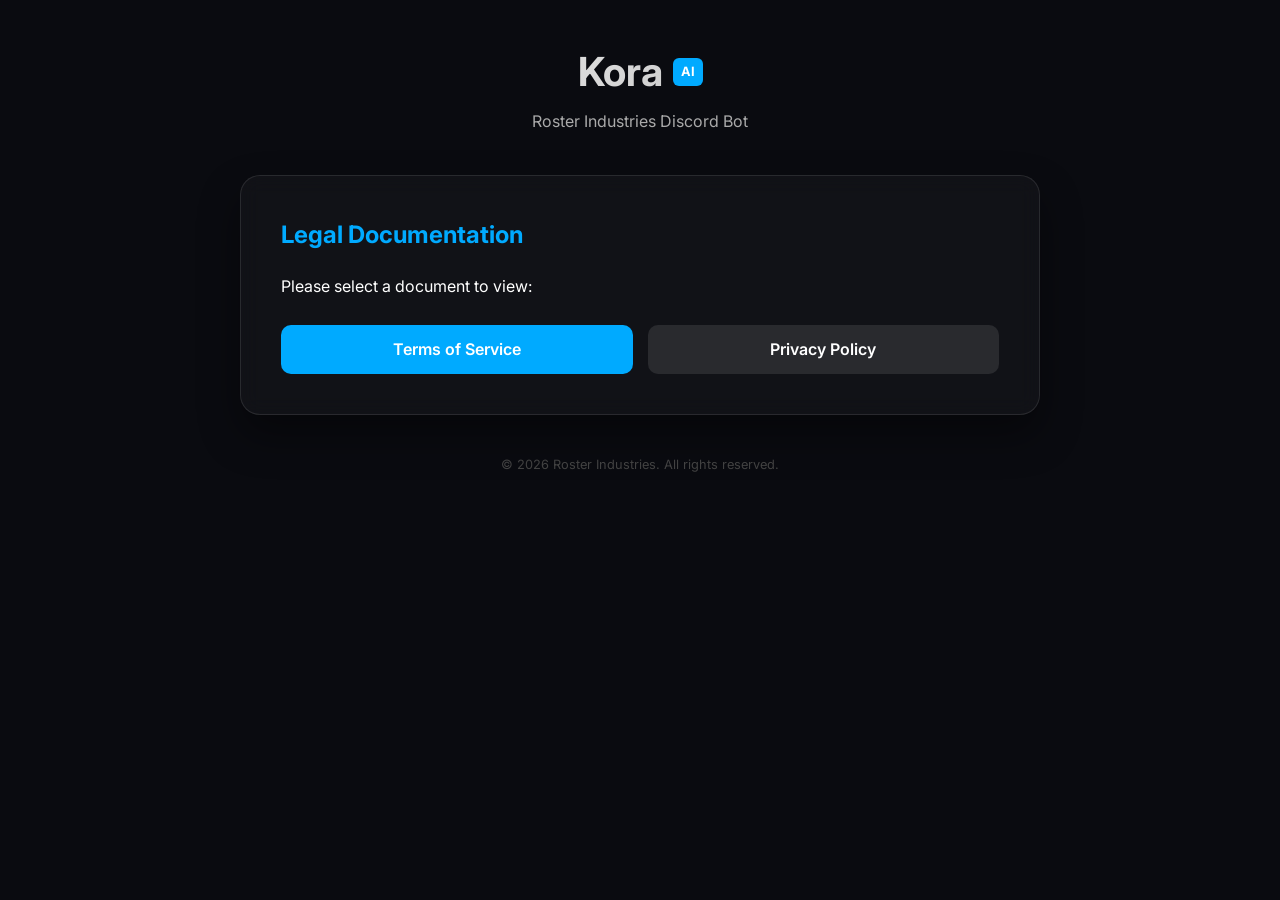
==== index.html @ d1da8179 "Initial commit for Kora legal documents" ====
<!DOCTYPE html>
<html lang="en">

<head>
    <meta charset="UTF-8">
    <meta name="viewport" content="width=device-width, initial-scale=1.0">
    <title>Kora - Legal Documents</title>
    <link rel="stylesheet" href="style.css">
    <link href="https://fonts.googleapis.com/css2?family=Inter:wght@400;600;700&display=swap" rel="stylesheet">
</head>

<body>
    <div class="container">
        <header>
            <h1>Kora <span class="badge">AI</span></h1>
            <p>Roster Industries Discord Bot</p>
        </header>

        <main class="card">
            <h2>Legal Documentation</h2>
            <p>Please select a document to view:</p>
            <div class="links">
                <a href="terms.html" class="btn btn-primary">Terms of Service</a>
                <a href="privacy.html" class="btn btn-secondary">Privacy Policy</a>
            </div>
        </main>

        <footer>
            <p>&copy; 2026 Roster Industries. All rights reserved.</p>
        </footer>
    </div>
</body>

</html>
---- style.css ----
:root {
    --bg: #0a0b10;
    --card-bg: rgba(255, 255, 255, 0.03);
    --border: rgba(255, 255, 255, 0.1);
    --text: #ffffff;
    --text-dim: #aaa;
    --primary: #00aaff;
    --secondary: rgba(255, 255, 255, 0.1);
}

* {
    margin: 0;
    padding: 0;
    box-sizing: border-box;
}

body {
    background-color: var(--bg);
    color: var(--text);
    font-family: 'Inter', sans-serif;
    line-height: 1.6;
    display: flex;
    justify-content: center;
    min-height: 100vh;
    padding: 40px 20px;
}

.container {
    max-width: 800px;
    width: 100%;
}

header {
    text-align: center;
    margin-bottom: 40px;
}

header h1 {
    font-size: 2.5rem;
    background: linear-gradient(135deg, #fff 0%, #aaa 100%);
    -webkit-background-clip: text;
    -webkit-text-fill-color: transparent;
    display: flex;
    align-items: center;
    justify-content: center;
    gap: 10px;
}

.badge {
    background: var(--primary);
    -webkit-text-fill-color: #fff;
    font-size: 0.8rem;
    padding: 4px 8px;
    border-radius: 6px;
    vertical-align: middle;
}

header p {
    color: var(--text-dim);
    margin-top: 5px;
}

.card {
    background: var(--card-bg);
    backdrop-filter: blur(10px);
    border: 1px solid var(--border);
    border-radius: 20px;
    padding: 40px;
    box-shadow: 0 20px 40px rgba(0, 0, 0, 0.4);
}

h2 {
    color: var(--primary);
    margin-bottom: 20px;
    font-size: 1.5rem;
}

.links {
    display: flex;
    gap: 15px;
    margin-top: 25px;
}

.btn {
    padding: 12px 24px;
    border-radius: 10px;
    text-decoration: none;
    font-weight: 600;
    transition: all 0.3s ease;
    flex: 1;
    text-align: center;
}

.btn-primary {
    background: var(--primary);
    color: #fff;
}

.btn-primary:hover {
    box-shadow: 0 0 20px rgba(0, 170, 255, 0.4);
    transform: translateY(-2px);
}

.btn-secondary {
    background: var(--secondary);
    color: #fff;
}

.btn-secondary:hover {
    background: rgba(255, 255, 255, 0.15);
}

.back-link {
    color: var(--primary);
    text-decoration: none;
    display: inline-block;
    margin-bottom: 15px;
    font-size: 0.9rem;
}

.last-updated {
    color: #666;
    font-size: 0.9rem;
    margin-bottom: 20px;
}

.legal-content section {
    margin-bottom: 30px;
}

.legal-content p,
.legal-content li {
    color: var(--text-dim);
    margin-bottom: 10px;
}

.legal-content ul {
    padding-left: 20px;
}

.legal-content a {
    color: var(--primary);
    text-decoration: none;
}

.legal-content a:hover {
    text-decoration: underline;
}

footer {
    text-align: center;
    margin-top: 40px;
    color: #444;
    font-size: 0.8rem;
}

@media (max-width: 600px) {
    .links {
        flex-direction: column;
    }
}
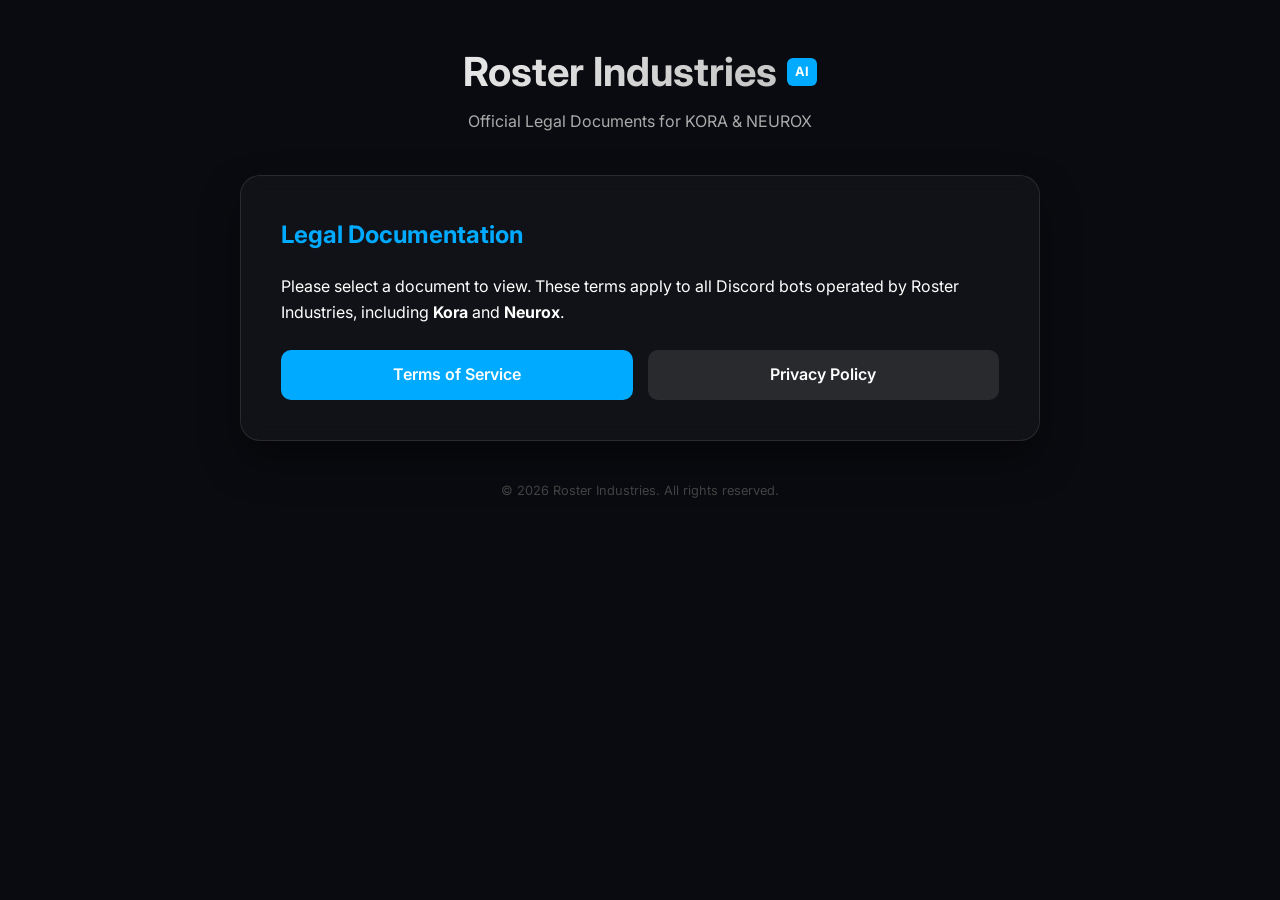
==== commit bb5ec87d: "Update legal docs to cover both Kora and Neurox" ====
--- a/index.html
+++ b/index.html
@@ -4,7 +4,7 @@
 <head>
     <meta charset="UTF-8">
     <meta name="viewport" content="width=device-width, initial-scale=1.0">
-    <title>Kora - Legal Documents</title>
+    <title>Roster Industries - Legal Documents</title>
     <link rel="stylesheet" href="style.css">
     <link href="https://fonts.googleapis.com/css2?family=Inter:wght@400;600;700&display=swap" rel="stylesheet">
 </head>
@@ -12,16 +12,17 @@
 <body>
     <div class="container">
         <header>
-            <h1>Kora <span class="badge">AI</span></h1>
-            <p>Roster Industries Discord Bot</p>
+            <h1>Roster Industries <span class="badge">AI</span></h1>
+            <p>Official Legal Documents for KORA & NEUROX</p>
         </header>
 
         <main class="card">
             <h2>Legal Documentation</h2>
-            <p>Please select a document to view:</p>
+            <p>Please select a document to view. These terms apply to all Discord bots operated by Roster Industries,
+                including <strong>Kora</strong> and <strong>Neurox</strong>.</p>
             <div class="links">
-                <a href="terms.html" class="btn btn-primary">Terms of Service</a>
-                <a href="privacy.html" class="btn btn-secondary">Privacy Policy</a>
+                <a href="terms" class="btn btn-primary">Terms of Service</a>
+                <a href="privacy" class="btn btn-secondary">Privacy Policy</a>
             </div>
         </main>
 
